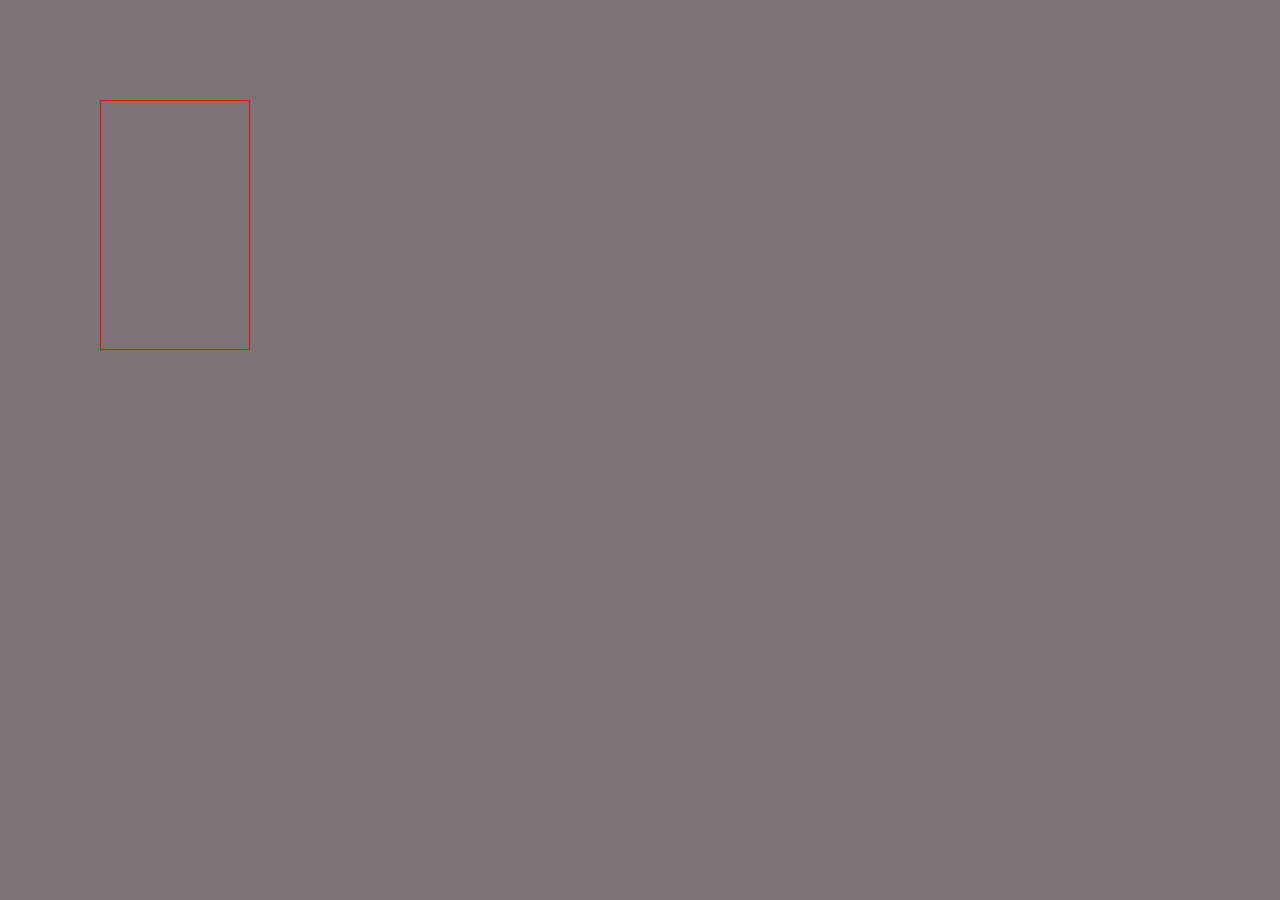
==== q1.html @ a769ca0b "q1" ====
<html lang="en">

<head>
    <meta charset="UTF-8">
    <meta name="viewport" content="width=device-width, initial-scale=1.0">
    <title>Document</title>
    <link rel="stylesheet" href="q1.css">
</head>

<body>
    <main class="form">
        <div class="sign-up">


        </div>

    </main>
</body>

</html>
---- q1.css ----
*{
    margin: 0;
    padding: 0;
    box-sizing: border-box;
}
:root{
--primary-color-light: rgb(124, 116, 116);
--secondary-color:rgb(255, 255, 255);
--font-color: rgb(0, 0, 0);
--input-background-color:rgb(83, 81, 81);
}
.dark{
    --secondary-color:rgb(50, 49, 49);
    --primary-color-light: rgb(30, 27, 32);
--font-color: rgb(255, 255, 255);
--input-background-color:rgb(83, 81, 81);
}
html{
    font-size: 62.5%;

}
body{
    padding: 10rem ;
    background-color: var(--primary-color-light);
}
.sign-up{
width: 15rem;
height: 25rem;
background-color: var(--secondary-color-light);
z-index: 1;
border: 1px solid red;

}
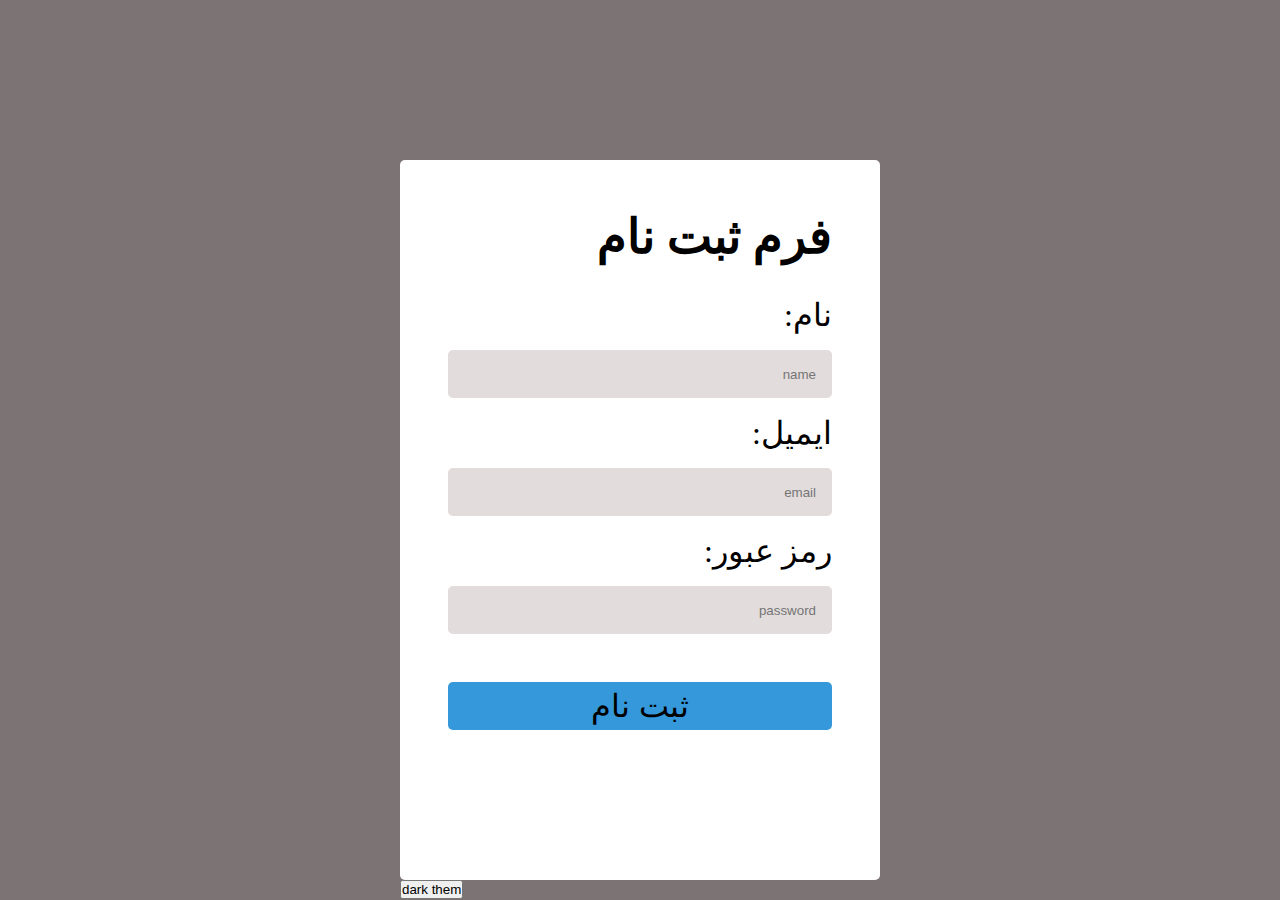
==== commit 3a012e70: "q1" ====
--- a/q1.html
+++ b/q1.html
@@ -10,11 +10,21 @@
 <body>
     <main class="form">
         <div class="sign-up">
+            <form action="">
+                <h1> فرم ثبت نام</h1>
 
-
+                <label for="name">:نام</label>
+                <input type="text" id="name" placeholder="name">
+                <label for="email"> :ایمیل</label>
+                <input type="email" id="email" placeholder="email">
+                <label for="password"> :رمز عبور</label>
+                <input type="password" id="password" placeholder="password">
+                <input type="submit" value="ثبت نام" class="submit">
+            </form>
         </div>
-
+        <button id="dark"> dark them</button>
     </main>
+    <script src="q1.js"></script>
 </body>
 
 </html>--- a/q1.css
+++ b/q1.css
@@ -9,25 +9,57 @@
 --font-color: rgb(0, 0, 0);
 --input-background-color:rgb(83, 81, 81);
 }
-.dark{
+.darkThem{
     --secondary-color:rgb(50, 49, 49);
     --primary-color-light: rgb(30, 27, 32);
 --font-color: rgb(255, 255, 255);
 --input-background-color:rgb(83, 81, 81);
 }
-html{
-    font-size: 62.5%;
 
-}
 body{
     padding: 10rem ;
     background-color: var(--primary-color-light);
+    display: grid;
+    align-items: center;
+    justify-content: center;
+    height: 100vh;
+    width: 100vw;
 }
 .sign-up{
-width: 15rem;
-height: 25rem;
-background-color: var(--secondary-color-light);
-z-index: 1;
-border: 1px solid red;
+width: 30rem;
+height: 45rem;
+background-color: var(--secondary-color);
+padding: 3rem;
+border-radius: 5px;
+}
+label{
+    display: block;
+    font-size: 2rem;
+    text-align: right;
+}
+input{
+    text-align: right;
+    display: block;
+    margin-left: auto;
+    width: 100%;
+    height: 3rem;
+    border-radius: 5px;
+    padding-right: 1rem;
+    margin-top: 1rem;
+    margin-bottom: 1rem;
+    background-color: #e2dcdc;
+    border: 0;
+}
+.submit{
+    margin-top: 3rem;
+    text-align: center;
+    padding:0;
+    font-size: 2rem;
+    background-color:rgb(52 152 219);
+}
+h1{
+    text-align: right;
+    font-size: 3rem;
+    margin-bottom:2rem ;
 
-}+}
